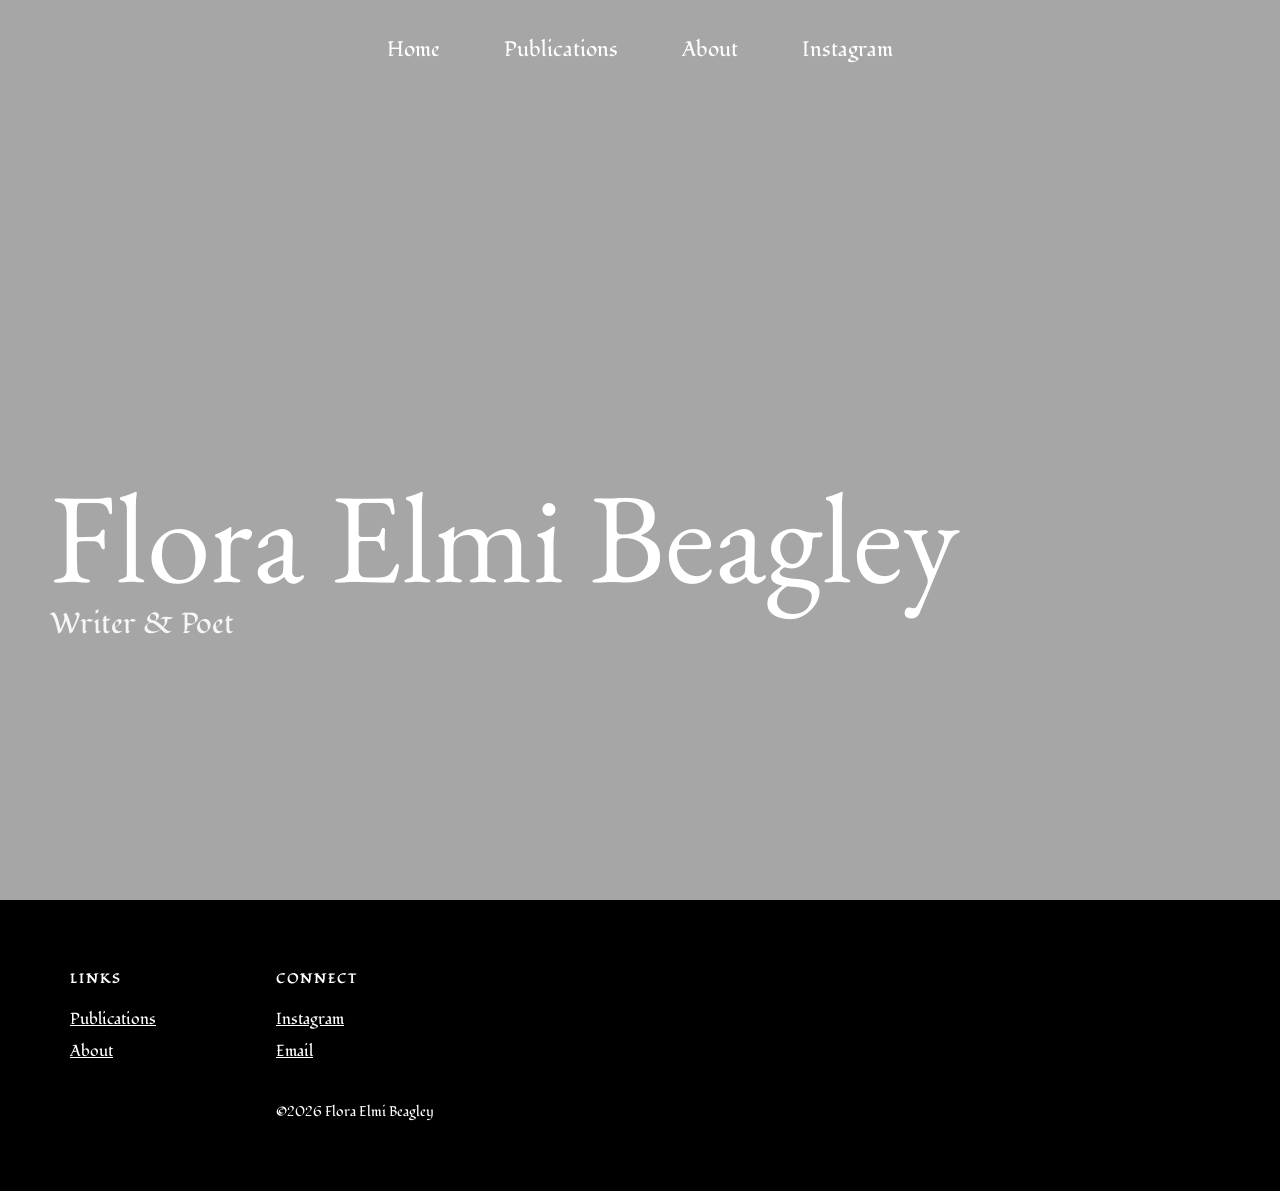
==== index.html @ 31368436 "Add files via upload" ====
<!DOCTYPE html>
<html lang="en">
<head>
<meta charset="UTF-8">
<meta name="viewport" content="width=device-width, initial-scale=1.0">
<title>Your Name</title>
<link rel="stylesheet" href="style.css">
</head>

<body>

<section class="page homepage">

<div class="overlay"></div>

<div class="content">

<nav>
    <a href="index.html">Home</a>
    <a href="publications.html">Publications</a>
    <a href="about.html">About</a>
    <a href="https://www.instagram.com/flora.elmi/" target="_blank" rel="noopener noreferrer">Instagram</a>
</nav>

<div class="home-hero">
    <h1 class="hero-title">
        Flora Elmi Beagley
    </h1>

    <div class="hero-subtitle">
        Writer & Poet
    </div>
</div>


</div>

</section>

<footer class="footer-panel">

<div class="footer-column">
    <h3>LINKS</h3>

    <a href="publications.html">Publications</a>
    <a href="about.html">About</a>
</div>

<div class="footer-column">
    <h3>CONNECT</h3>

    <a href="https://www.instagram.com/flora.elmi/" target="_blank" rel="noopener noreferrer">Instagram</a>
    <a href="mailto:flora.elmi.beagley@gmail.com">Email</a>

    <div class="copyright">
        ©2026 Flora Elmi Beagley
    </div>
</div>

</footer>

</body>
</html>
---- style.css ----
@import url('https://fonts.googleapis.com/css2?family=EB+Garamond:wght@400;500;700&family=Fondamento&display=swap');

*{
    margin:0;
    padding:0;
    box-sizing:border-box;
}

html,body{
    height:100%;
}

body{
    font-family:'Fondamento', cursive;
    color:white;
}

.page{
    min-height:100vh;
    position:relative;
    background-size:cover;
    background-position:center;
    background-repeat:no-repeat;
}

.overlay{
    position:absolute;
    inset:0;
    background:rgba(0,0,0,.35);
}

.content{
    position:relative;
    z-index:2;
}

nav{
    padding-top:35px;
    text-align:center;
}

nav a{
    color:white;
    text-decoration:none;
    margin:0 30px;
    font-size:1.3rem;
}

nav a:hover{
    opacity:.7;
}

.hero-title{
    font-family:'EB Garamond', serif;
    font-size:8rem;
    line-height:.9;
    font-weight:400;
}

.hero-subtitle {
    font-family: 'Fondamento', cursive;
    font-size: 1.8rem;
    margin-top: 10px;
    color: white;
    opacity: 0.9;
}

.page-title{
    font-family:'EB Garamond', serif;
    font-size:7rem;
    font-weight:400;
    text-align:center;
    margin-top:120px;
    margin-bottom:80px;
}

.homepage{
    background-image:url("images/ruins.jpg");
}

.publications-page {
    background-image: url("images/publications-bg.jpg");
    background-size: cover;
    background-position: center;
    background-repeat: no-repeat;
    min-height: 100vh;
}

.about-page{
    background-image:url("images/about-bg.jpg");
    position: relative;
}
.about-page::before {
    content: "";
    position: absolute;
    inset: 0;
    pointer-events: none;
    z-index: 1;

    /* film grain texture */
    background-image: url("https://www.transparenttextures.com/patterns/noise.png");
    opacity: 0.12;
    mix-blend-mode: overlay;
}
.home-hero {
    height: 70vh;
    display: flex;
    flex-direction: column;
    justify-content: flex-end;
    align-items: flex-start;
    padding-left: 50px;
    padding-bottom: 50px;
}
.footer-panel{
    background:black;
    min-height:30vh;
    display:flex;
    justify-content:flex-start;
    gap:120px;
    padding:70px;
}

.footer-column h3{
    font-size:.8rem;
    margin-bottom:20px;
    letter-spacing:2px;
}

.footer-column a{
    display:block;
    color:white;
    margin-bottom:10px;
}

.copyright{
    margin-top:40px;
    font-size:.9rem;
}

.publications-container{
    max-width:1100px;
    margin:auto;
    padding:0 60px 100px;
}


.publication a{
    color:white;
    text-decoration:none;
}

.publication a:hover{
    text-decoration:underline;
}

.about-container{
    max-width:1200px;
    margin:auto;
    padding:0 60px 100px;
}

.about-text {
    margin-top:80px;
    font-size:1.3rem;
    line-height:1.7;
}

.contact {
    margin-top: 60px;
    font-size: 1.2rem;
    line-height: 1.6;
}

.contact-label {
    font-size: 1rem;
    letter-spacing: 1px;
    opacity: 0.8;
    display: inline-block;
    margin-bottom: 10px;
}

.contact a {
    color: white;
    text-decoration: none;
    border-bottom: 1px solid rgba(255,255,255,0.4);
}

.contact a:hover {
    opacity: 0.7;
}
.section-title {
    font-family: 'EB Garamond', serif;
    font-size: 2.2rem;
    font-weight: 400;
    margin: 60px 0 20px;
    letter-spacing: 1px;
}

.publication-list {
    display: flex;
    flex-direction: column;
    gap: 18px;
}

.publication {
    font-size: 1.2rem;
    line-height: 1.5;
    color: white;
    text-decoration: none;
    border-bottom: 1px solid rgba(255,255,255,0.2);
    padding-bottom: 6px;
    transition: opacity 0.2s ease;
}

.publication:hover {
    opacity: 0.7;
}
@media (max-width:900px){

    .hero-title{
        font-size:4rem;
    }

    .page-title{
        font-size:4rem;
    }

    .about-text{
        font-size:1.3rem;
    }

    .publication{
        font-size:1.2rem;
    }

    nav a{
        margin:0 10px;
    }

    .footer-panel{
        flex-direction:column;
        gap:40px;
    }
}
.page {
    min-height: 100vh;
    position: relative;
}
.profile-image {
    display: flex;
    justify-content: center;
    margin-top: 50px;
}

.profile-image img {
    width: 260px;
    height: 260px;
    object-fit: cover;
    border-radius: 0;
}
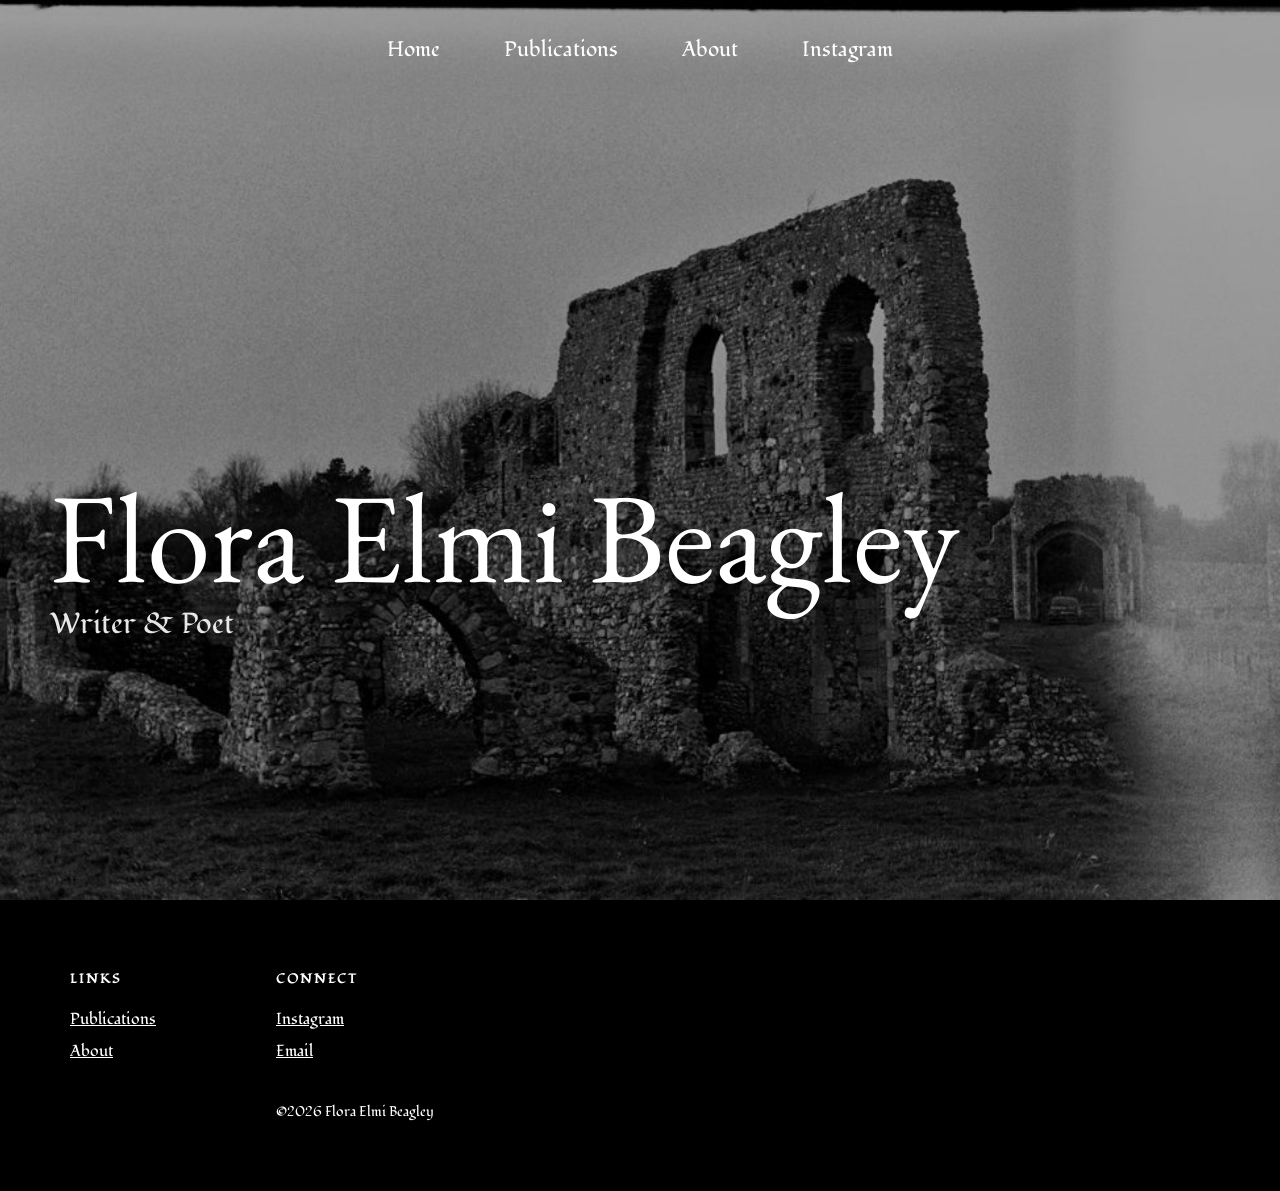
==== commit 8e87a512: "Add files via upload" ====
--- a/index.html
+++ b/index.html
@@ -1,11 +1,31 @@
 <!DOCTYPE html>
 <html lang="en">
+
 <head>
 <meta charset="UTF-8">
 <meta name="viewport" content="width=device-width, initial-scale=1.0">
-<title>Your Name</title>
+
+<title>Flora Elmi Beagley | Writer & Poet</title>
+
+<meta name="description" content="Flora Elmi Beagley is a writer and poet whose work explores intimate histories, artifacts, Anglo-Finnish heritage and interwoven linguistics. She has work featured or upcoming in Wasafiri, The Kenyon Review, Boulevard, The Belfast Review and West Trade Review.">
+
+<!-- Open Graph (for social media sharing) -->
+<meta property="og:title" content="Flora Elmi Beagley">
+<meta property="og:description" content="Poetry, short fiction and essays by Flora Elmi Beagley.">
+<meta property="og:type" content="website">
+<meta property="og:url" content="https://www.floraelmibeagley.co.uk">
+<meta property="og:image" content="https://www.floraelmibeagley.co.uk/images/profile.jpg">
+
+<!-- Twitter Card -->
+<meta name="twitter:card" content="summary_large_image">
+<meta name="twitter:title" content="Flora Elmi Beagley">
+<meta name="twitter:description" content="Poetry, short fiction and essays by Flora Elmi Beagley.">
+<meta name="twitter:image" content="https://www.floraelmibeagley.co.uk/images/profile.jpg">
+
 <link rel="stylesheet" href="style.css">
-</head>
+
+<!-- Canonical URL -->
+<link rel="canonical" href="https://www.floraelmibeagley.co.uk">
 
 <body>
 
